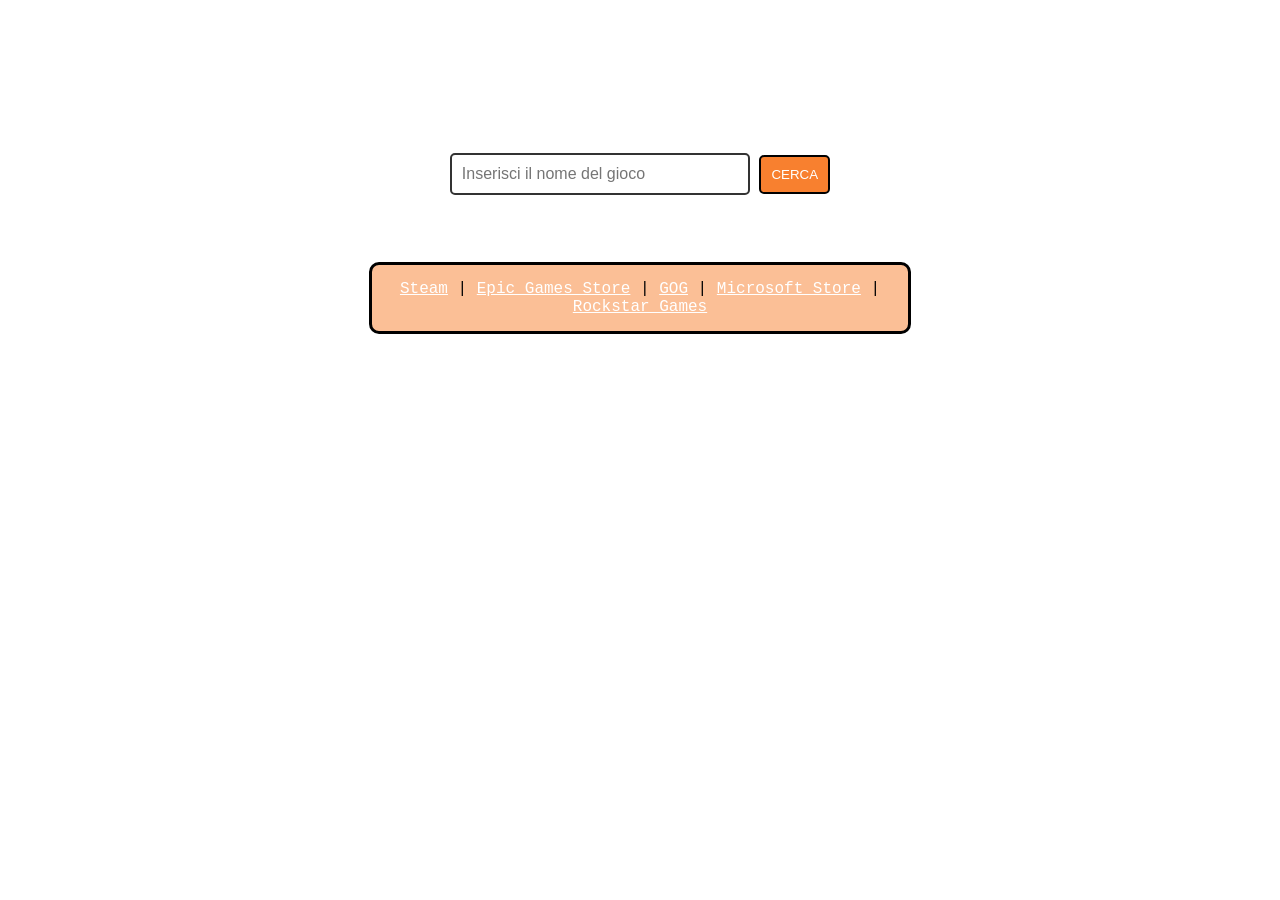
==== index.html @ 50886c07 "Cambio font" ====
<html lang="en">
<head>
    <meta charset="UTF-8">
    <meta name="viewport" content="width=device-width, initial-scale=1.0">
    <link rel="stylesheet" href="style.css">
    <title>Document</title>
</head>
<body>
    <h1>Game Finder</h1>
    <p style="font-size: 18px;">Trova i migliori giochi con sconti esclusivi!</p>
    <h2>Ricerca per Nome</h2>
    <form action>
    <input type="search" placeholder="Inserisci il nome del gioco" id="searchInput" style="padding: 10px; width: 300px; border-radius: 5px; border: 2px solid #333; font-size: 16px;" onkeypress="cerca();">
    <button onclick="cerca()" style="padding: 10px; background-color: rgb(248, 128, 47); color: white; border: 2px solid rgb(0, 0, 0); border-radius: 5px; cursor: pointer;">CERCA</button>
    </form>
    <h2>Siti Affidabili</h2>
        <nav>
        <a href="https://store.steampowered.com/?l=italian" target="_blank"; style="color: white;">Steam</a> |
        <a href="https://www.epicgames.com/store/it/" target="_blank" style="color: white;">Epic Games Store</a> |
        <a href="https://www.gog.com/" target="_blank" style="color: white;">GOG</a> |
        <a href="https://www.microsoft.com/it-it/store/b/xbox" target="_blank" style="color: white;">Microsoft Store</a> |
        <a href="https://www.rockstargames.com/" target="_blank" style="color: white;">Rockstar Games</a>
        </nav>
    <h2>Giochi in Evidenza</h2>
<div id="results"></div>

</body>
<script src="script.js"></script>
</html>
---- style.css ----
nav {
    background-color: rgba(248, 128, 47, 0.5);
    text-align: center;
    color: black;
    padding: 15px;
    border: 3px solid;
    border-color: rgb(0, 0, 0);
    border-radius: 10px;
    width: 40%;
    margin: auto;
}
body {
    background-image: url("https://images.wallpapersden.com/image/download/surreal-sunset-minimal-4k_bWllaGeUmZqaraWkpJRqZmdlrWdtbWU.jpg");
    background-size: cover;
    background-attachment: fixed;
    font-family: 'Courier New', Courier, monospace;
    text-align: center;
    color: white;
}

.game{
    height: 200px;
    width: 100%;
    border: 2px solid black;
    border-radius: 10px;
    margin-bottom: 37px;
    background: rgba(250, 157, 95, 0.3);
    display: flex;
    justify-content: center;
    align-items: center;
    gap: 90px;
    cursor: pointer;
    animation: hovergioco 0.5s ease-in-out;
    transition: background-color 0.5s ease-in-out;
}

@keyframes hovergioco{
    from {background-color: rgba(250, 157, 95, 0.3);}
    to {background-color: rgba(252, 174, 122, 0.63);}
}

.game:hover{
    background-color:   rgba(252, 174, 122, 0.63);
    animation: hovergioco 0.5s ease-in-out;
    transition: background-color 0.5s ease-in-out;

}

.game .thumb {
    width: 180px;
    height: 150px;
}

.game .title{
    text-decoration: underline;
    font-size: 2rem;
}

.loader {
  display: none;
  position: relative;
  width: 25px;
  padding: 6px;
  aspect-ratio: 1;
  border-radius: 50%;
  background: white;
  --_m: 
    conic-gradient(#0000 10%,#000),
    linear-gradient(#000 0 0) content-box;
  -webkit-mask: var(--_m);
          mask: var(--_m);
  -webkit-mask-composite: source-out;
          mask-composite: subtract;
  animation: l3 1s infinite linear;
}
@keyframes l3 {to{transform: rotate(1turn)}
	      0%{left:50%; top:70px;}
	      100%{left:50%; top:70px;}    
}

.notfound{
    background-color:white;
    text-align: center;
    color:black;
    padding: 15px;
    border: 3px solid;
    border-color: rgb(0, 0, 0);
    height: 40px;
    width: 300px;
    margin: auto;
}
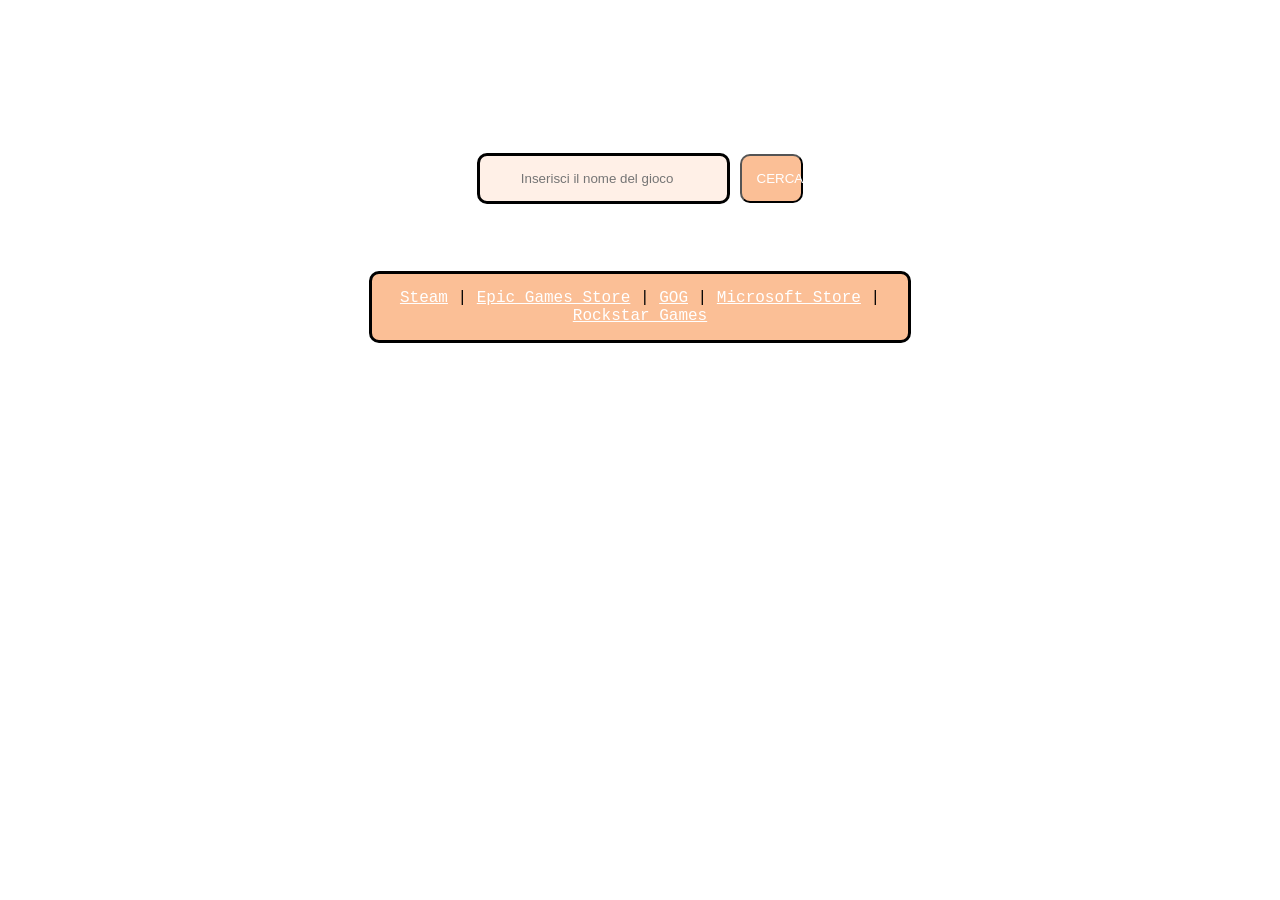
==== commit dd9fac79: "style ordinato, style barra ricerca" ====
--- a/index.html
+++ b/index.html
@@ -10,8 +10,8 @@
     <p style="font-size: 18px;">Trova i migliori giochi con sconti esclusivi!</p>
     <h2>Ricerca per Nome</h2>
     <form action>
-    <input type="search" placeholder="Inserisci il nome del gioco" id="searchInput" style="padding: 10px; width: 300px; border-radius: 5px; border: 2px solid #333; font-size: 16px;" onkeypress="cerca();">
-    <button onclick="cerca()" style="padding: 10px; background-color: rgb(248, 128, 47); color: white; border: 2px solid rgb(0, 0, 0); border-radius: 5px; cursor: pointer;">CERCA</button>
+    <input type="search" class="search" placeholder="Inserisci il nome del gioco" id="searchInput" onkeypress="cerca();">
+    <button class = "cerca" onclick="cerca()">CERCA</button>
     </form>
     <h2>Siti Affidabili</h2>
         <nav>
--- a/style.css
+++ b/style.css
@@ -89,4 +89,29 @@
     height: 40px;
     width: 300px;
     margin: auto;
-}+}
+
+.search{
+    background-color: rgba(255, 226, 207, 0.5);
+    text-align: center;
+    color: rgb(255, 255, 255);
+    padding: 15px;
+    border: 3px solid;
+    border-color: rgb(0, 0, 0);
+    border-radius: 10px;
+    width: 20%;
+    margin: auto;
+}
+
+.cerca{
+    background-color: rgba(248, 128, 47, 0.5);
+    text-align: center;
+    color: rgb(255, 255, 255);
+    padding: 15px;
+    border: 5   px solid;
+    border-color: rgb(0, 0, 0);
+    border-radius: 10px;
+    height: 5.5%;
+    width: 5%;
+    margin: auto;
+}
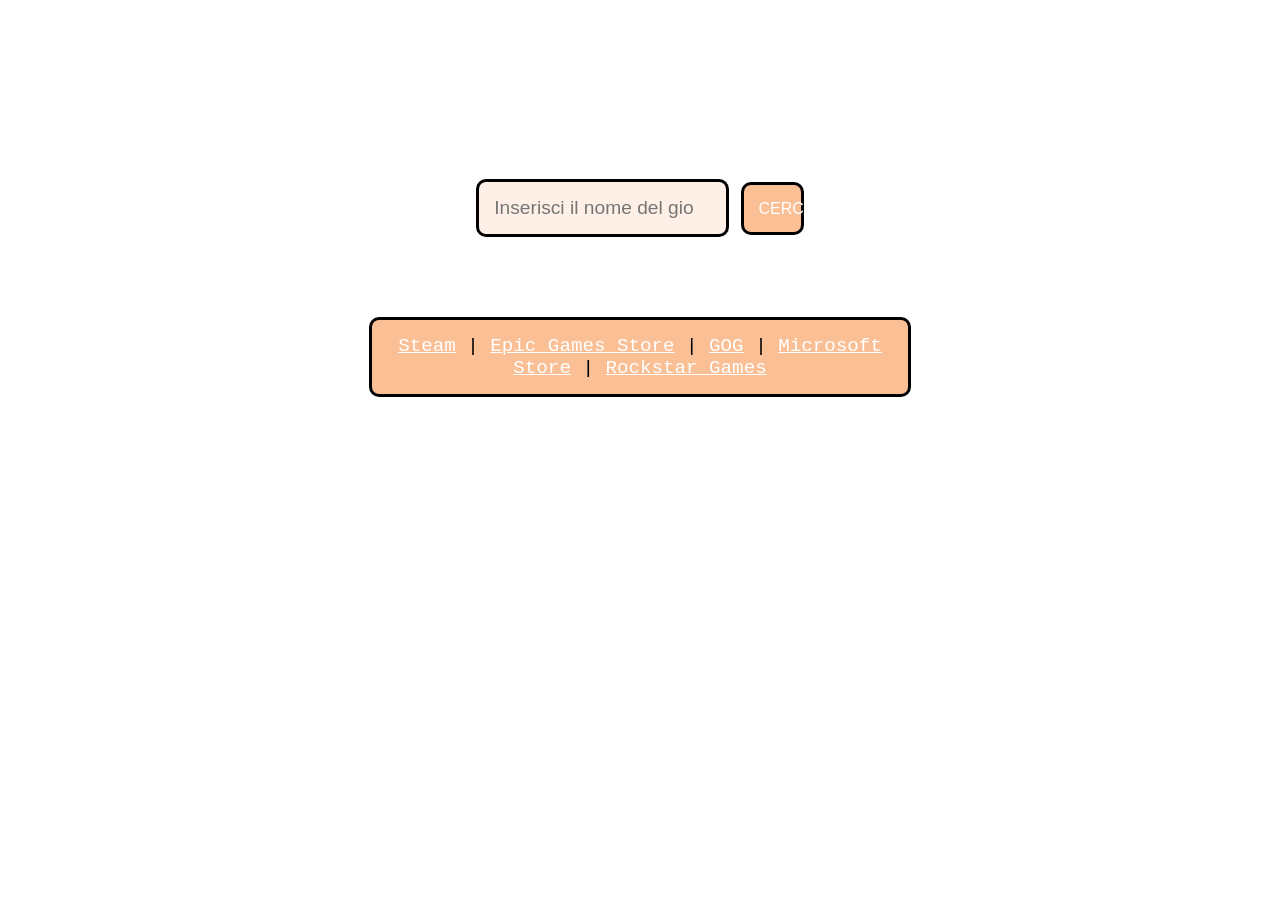
==== commit e467ae42: "aggiunta stile" ====
--- a/index.html
+++ b/index.html
@@ -15,7 +15,7 @@
     </form>
     <h2>Siti Affidabili</h2>
         <nav>
-        <a href="https://store.steampowered.com/?l=italian" target="_blank"; style="color: white;">Steam</a> |
+        <a href="https://store.steampowered.com/?l=italian" target="_blank"; style="color: white; ">Steam</a> |
         <a href="https://www.epicgames.com/store/it/" target="_blank" style="color: white;">Epic Games Store</a> |
         <a href="https://www.gog.com/" target="_blank" style="color: white;">GOG</a> |
         <a href="https://www.microsoft.com/it-it/store/b/xbox" target="_blank" style="color: white;">Microsoft Store</a> |
--- a/style.css
+++ b/style.css
@@ -9,12 +9,15 @@
     border-radius: 10px;
     width: 40%;
     margin: auto;
+    font-size: 1.2rem;  
 }
+
 body {
     background-image: url("https://images.wallpapersden.com/image/download/surreal-sunset-minimal-4k_bWllaGeUmZqaraWkpJRqZmdlrWdtbWU.jpg");
     background-size: cover;
     background-attachment: fixed;
     font-family: 'Courier New', Courier, monospace;
+    font-size: 1.2rem;
     text-align: center;
     color: white;
 }
@@ -38,6 +41,11 @@
 @keyframes hovergioco{
     from {background-color: rgba(250, 157, 95, 0.3);}
     to {background-color: rgba(252, 174, 122, 0.63);}
+}
+
+@keyframes hoversiti{
+    from {background-color: rgba(248, 128, 47, 0.5);}
+    to {background-color: rgba(248, 128, 47, 0.8);}
 }
 
 .game:hover{
@@ -101,6 +109,7 @@
     border-radius: 10px;
     width: 20%;
     margin: auto;
+    font-size: 1.2rem;
 }
 
 .cerca{
@@ -108,10 +117,11 @@
     text-align: center;
     color: rgb(255, 255, 255);
     padding: 15px;
-    border: 5   px solid;
+    border: 3px solid;
     border-color: rgb(0, 0, 0);
     border-radius: 10px;
-    height: 5.5%;
+    height: 6%;
     width: 5%;
     margin: auto;
+    font-size: 1rem;
 }
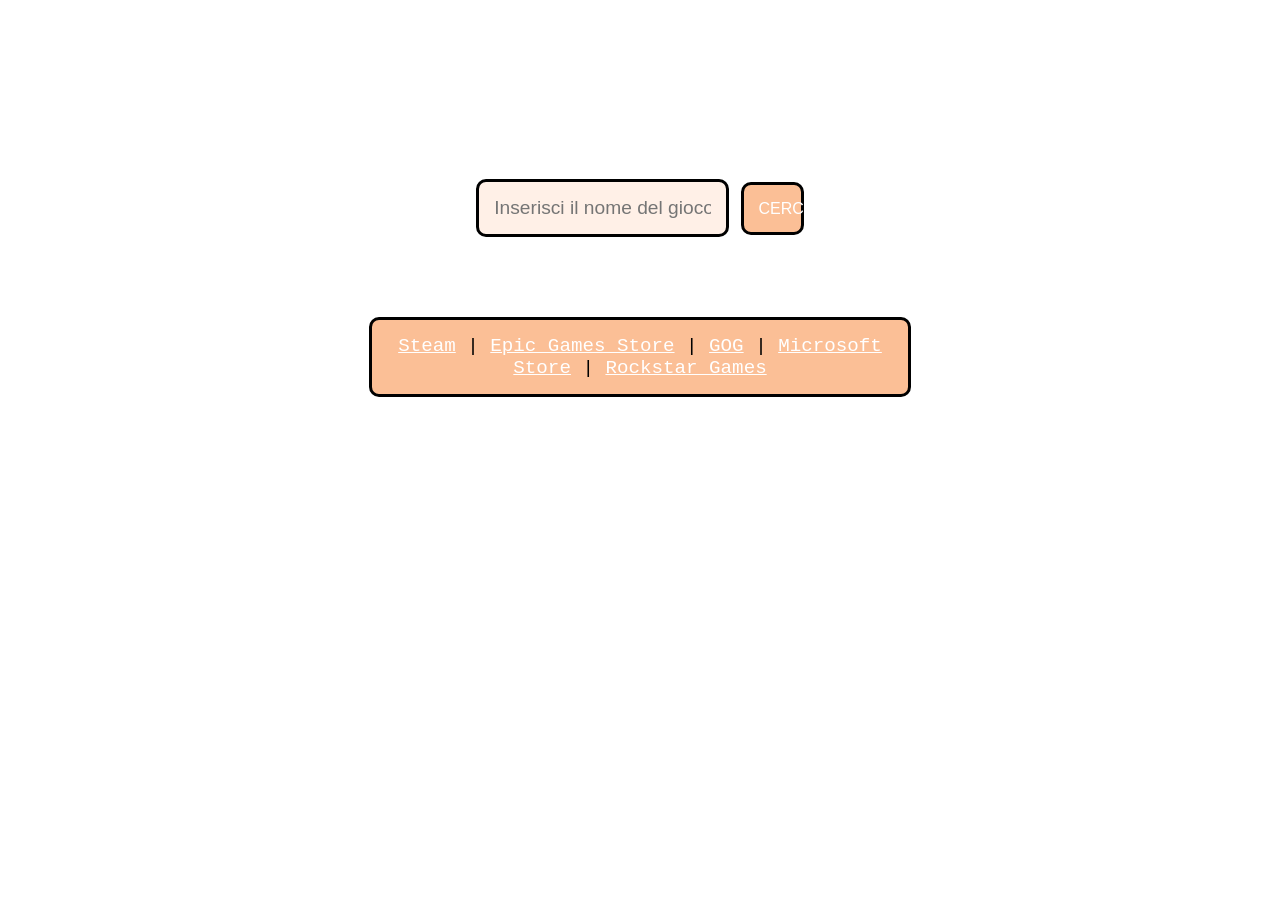
==== commit 4f043e86: "fix" ====
--- a/index.html
+++ b/index.html
@@ -9,10 +9,8 @@
     <h1>Game Finder</h1>
     <p style="font-size: 18px;">Trova i migliori giochi con sconti esclusivi!</p>
     <h2>Ricerca per Nome</h2>
-    <form action>
-    <input type="search" class="search" placeholder="Inserisci il nome del gioco" id="searchInput" onkeypress="cerca();">
+    <input class="search" placeholder="Inserisci il nome del gioco" id="searchInput">
     <button class = "cerca" onclick="cerca()">CERCA</button>
-    </form>
     <h2>Siti Affidabili</h2>
         <nav>
         <a href="https://store.steampowered.com/?l=italian" target="_blank"; style="color: white; ">Steam</a> |
@@ -23,7 +21,7 @@
         </nav>
     <h2>Giochi in Evidenza</h2>
 <div id="results"></div>
-
+<div class="loader"></div>
 </body>
 <script src="script.js"></script>
 </html>
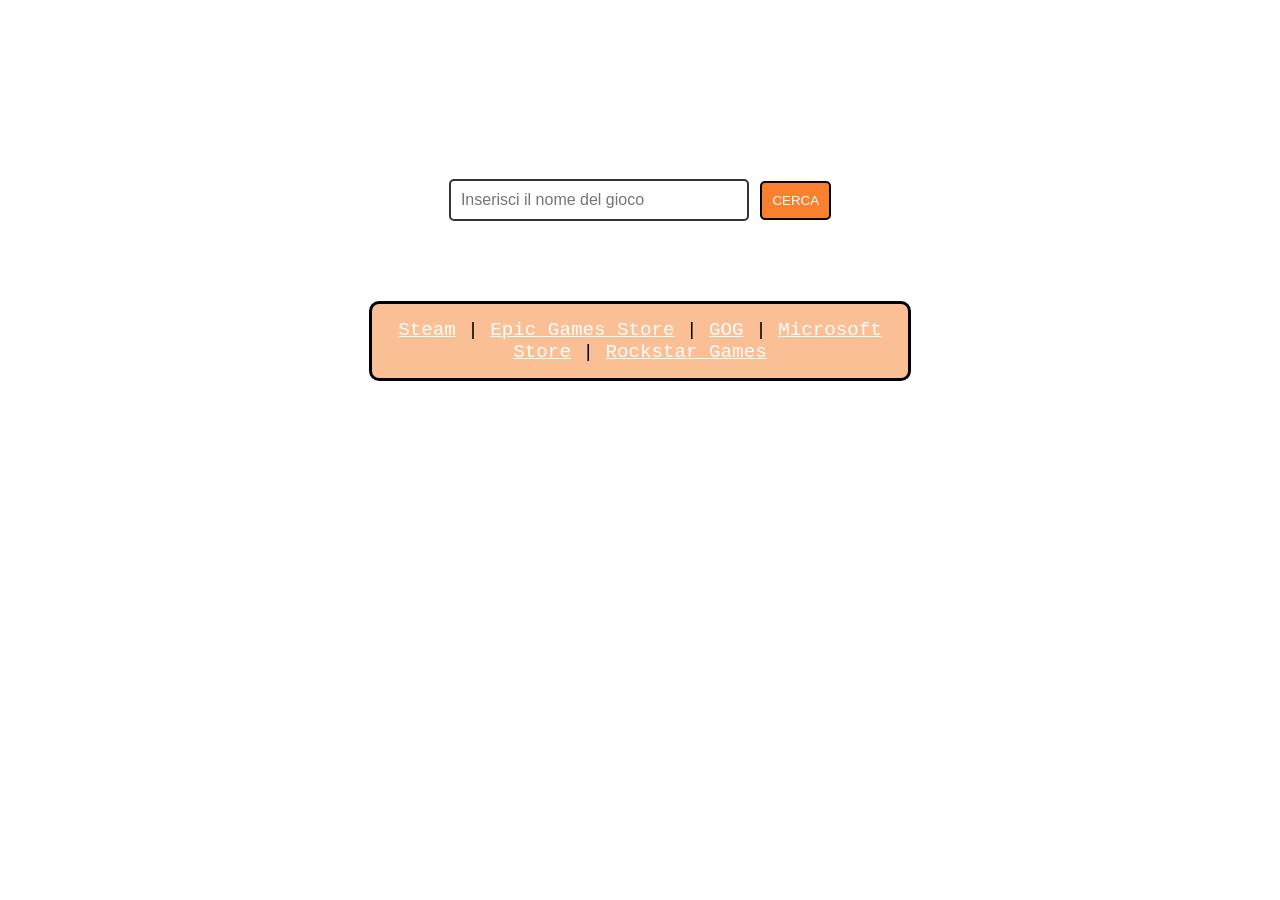
==== commit bc5256de: "-" ====
--- a/index.html
+++ b/index.html
@@ -9,11 +9,13 @@
     <h1>Game Finder</h1>
     <p style="font-size: 18px;">Trova i migliori giochi con sconti esclusivi!</p>
     <h2>Ricerca per Nome</h2>
-    <input class="search" placeholder="Inserisci il nome del gioco" id="searchInput">
-    <button class = "cerca" onclick="cerca()">CERCA</button>
+    <form action>
+    <input type="search" placeholder="Inserisci il nome del gioco" id="searchInput" style="padding: 10px; width: 300px; border-radius: 5px; border: 2px solid #333; font-size: 16px;">
+    <button onclick="cerca()" style="padding: 10px; background-color: rgb(248, 128, 47); color: white; border: 2px solid rgb(0, 0, 0); border-radius: 5px; cursor: pointer;">CERCA</button>
+    </form>
     <h2>Siti Affidabili</h2>
         <nav>
-        <a href="https://store.steampowered.com/?l=italian" target="_blank"; style="color: white; ">Steam</a> |
+        <a href="https://store.steampowered.com/?l=italian" target="_blank"; style="color: white;">Steam</a> |
         <a href="https://www.epicgames.com/store/it/" target="_blank" style="color: white;">Epic Games Store</a> |
         <a href="https://www.gog.com/" target="_blank" style="color: white;">GOG</a> |
         <a href="https://www.microsoft.com/it-it/store/b/xbox" target="_blank" style="color: white;">Microsoft Store</a> |
@@ -21,7 +23,7 @@
         </nav>
     <h2>Giochi in Evidenza</h2>
 <div id="results"></div>
-<div class="loader"></div>
+
 </body>
 <script src="script.js"></script>
 </html>
--- a/style.css
+++ b/style.css
@@ -41,11 +41,6 @@
 @keyframes hovergioco{
     from {background-color: rgba(250, 157, 95, 0.3);}
     to {background-color: rgba(252, 174, 122, 0.63);}
-}
-
-@keyframes hoversiti{
-    from {background-color: rgba(248, 128, 47, 0.5);}
-    to {background-color: rgba(248, 128, 47, 0.8);}
 }
 
 .game:hover{
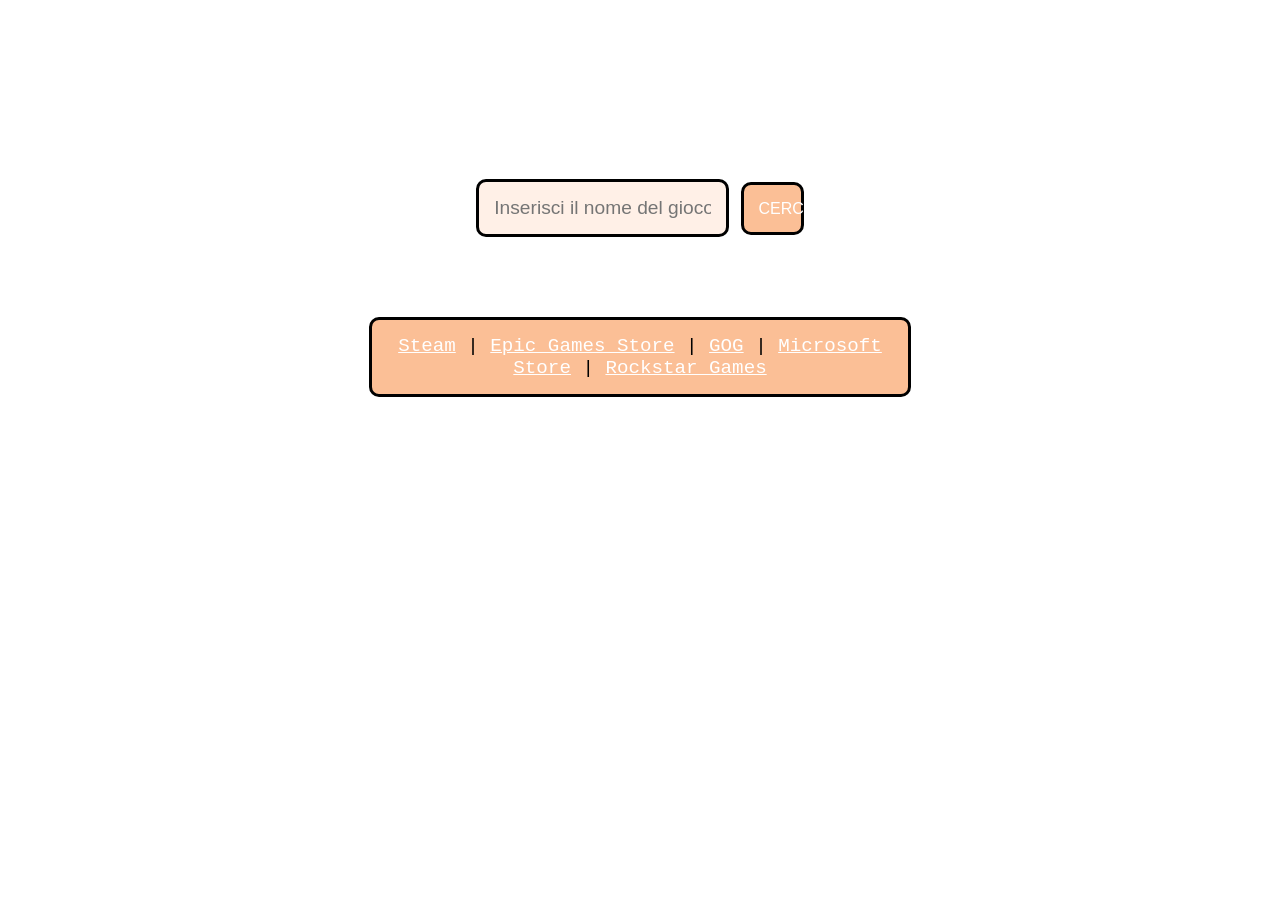
==== commit 194ef23e: "Merge branch 'main' of https://github.com/AlexUccello/GameFinder" ====
--- a/index.html
+++ b/index.html
@@ -9,13 +9,11 @@
     <h1>Game Finder</h1>
     <p style="font-size: 18px;">Trova i migliori giochi con sconti esclusivi!</p>
     <h2>Ricerca per Nome</h2>
-    <form action>
-    <input type="search" placeholder="Inserisci il nome del gioco" id="searchInput" style="padding: 10px; width: 300px; border-radius: 5px; border: 2px solid #333; font-size: 16px;">
-    <button onclick="cerca()" style="padding: 10px; background-color: rgb(248, 128, 47); color: white; border: 2px solid rgb(0, 0, 0); border-radius: 5px; cursor: pointer;">CERCA</button>
-    </form>
+    <input class="search" placeholder="Inserisci il nome del gioco" id="searchInput">
+    <button class = "cerca" onclick="cerca()">CERCA</button>
     <h2>Siti Affidabili</h2>
         <nav>
-        <a href="https://store.steampowered.com/?l=italian" target="_blank"; style="color: white;">Steam</a> |
+        <a href="https://store.steampowered.com/?l=italian" target="_blank"; style="color: white; ">Steam</a> |
         <a href="https://www.epicgames.com/store/it/" target="_blank" style="color: white;">Epic Games Store</a> |
         <a href="https://www.gog.com/" target="_blank" style="color: white;">GOG</a> |
         <a href="https://www.microsoft.com/it-it/store/b/xbox" target="_blank" style="color: white;">Microsoft Store</a> |
@@ -23,7 +21,7 @@
         </nav>
     <h2>Giochi in Evidenza</h2>
 <div id="results"></div>
-
+<div class="loader"></div>
 </body>
 <script src="script.js"></script>
 </html>
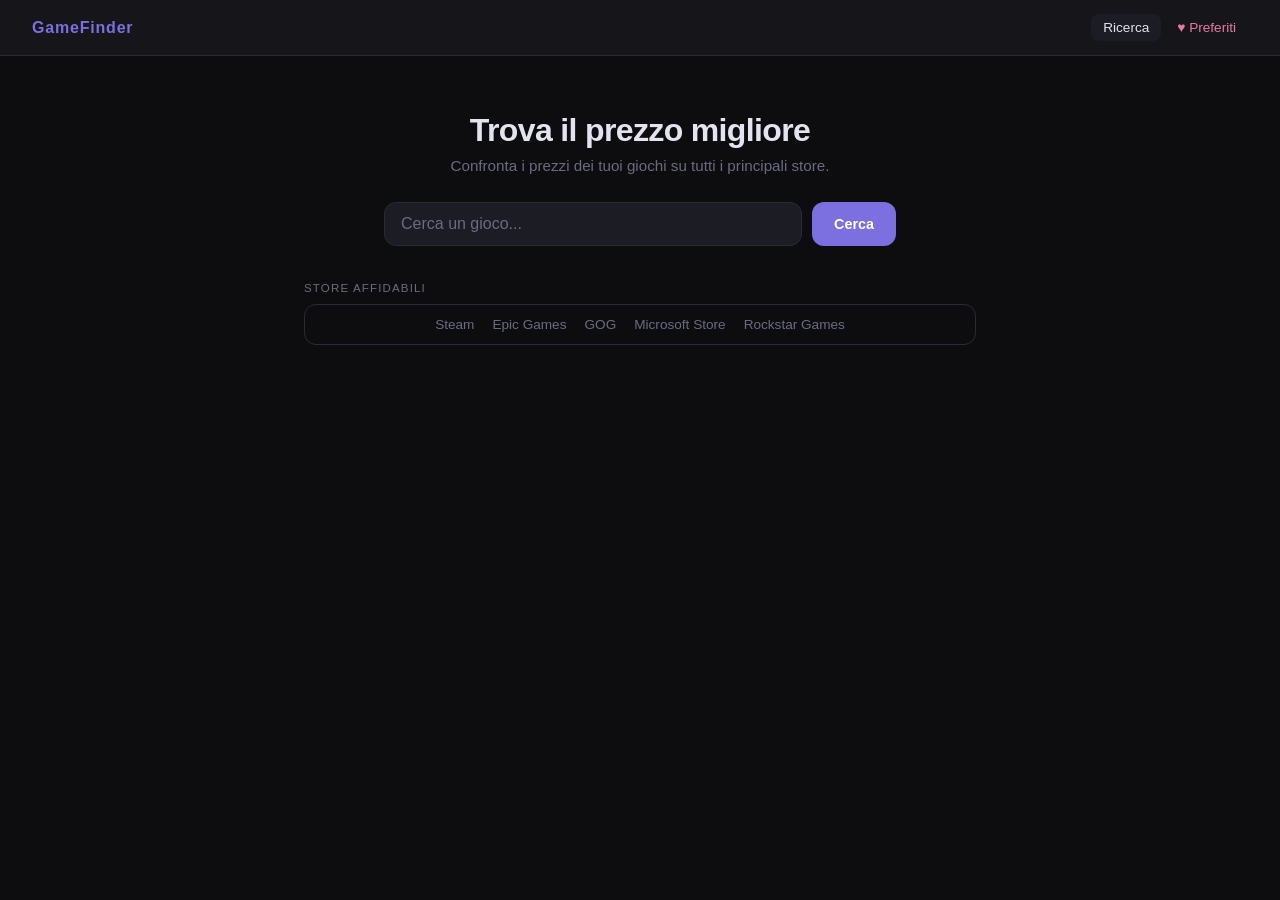
==== commit 8214253b: "fjhsdy" ====
--- a/index.html
+++ b/index.html
@@ -1,27 +1,47 @@
-<html lang="en">
+<!DOCTYPE html>
+<html lang="it">
 <head>
-    <meta charset="UTF-8">
-    <meta name="viewport" content="width=device-width, initial-scale=1.0">
-    <link rel="stylesheet" href="style.css">
-    <title>Document</title>
+  <meta charset="UTF-8">
+  <meta name="viewport" content="width=device-width, initial-scale=1.0">
+  <link rel="stylesheet" href="style.css">
+  <title>GameFinder</title>
 </head>
 <body>
-    <h1>Game Finder</h1>
-    <p style="font-size: 18px;">Trova i migliori giochi con sconti esclusivi!</p>
-    <h2>Ricerca per Nome</h2>
-    <input class="search" placeholder="Inserisci il nome del gioco" id="searchInput">
-    <button class = "cerca" onclick="cerca()">CERCA</button>
-    <h2>Siti Affidabili</h2>
-        <nav>
-        <a href="https://store.steampowered.com/?l=italian" target="_blank"; style="color: white; ">Steam</a> |
-        <a href="https://www.epicgames.com/store/it/" target="_blank" style="color: white;">Epic Games Store</a> |
-        <a href="https://www.gog.com/" target="_blank" style="color: white;">GOG</a> |
-        <a href="https://www.microsoft.com/it-it/store/b/xbox" target="_blank" style="color: white;">Microsoft Store</a> |
-        <a href="https://www.rockstargames.com/" target="_blank" style="color: white;">Rockstar Games</a>
-        </nav>
-    <h2>Giochi in Evidenza</h2>
-<div id="results"></div>
-<div class="loader"></div>
+
+<nav class="topnav">
+  <a class="nav-logo" href="index.html">GameFinder</a>
+  <div class="nav-links">
+    <a class="nav-link active" href="index.html">Ricerca</a>
+    <a class="nav-link fav-link" href="preferiti.html">&#9829; Preferiti</a>
+  </div>
+</nav>
+
+<div class="page-header">
+  <h1>Trova il prezzo migliore</h1>
+  <p>Confronta i prezzi dei tuoi giochi su tutti i principali store.</p>
+</div>
+
+<div class="search-wrap">
+  <input class="search" id="searchInput" placeholder="Cerca un gioco..." autocomplete="off">
+  <button class="cerca" onclick="cerca()">Cerca</button>
+</div>
+
+<div class="stores-section">
+  <p class="section-label">Store affidabili</p>
+  <div class="store-links">
+    <a href="https://store.steampowered.com/?l=italian" target="_blank" rel="noopener">Steam</a>
+    <a href="https://www.epicgames.com/store/it/" target="_blank" rel="noopener">Epic Games</a>
+    <a href="https://www.gog.com/" target="_blank" rel="noopener">GOG</a>
+    <a href="https://www.microsoft.com/it-it/store/b/xbox" target="_blank" rel="noopener">Microsoft Store</a>
+    <a href="https://www.rockstargames.com/" target="_blank" rel="noopener">Rockstar Games</a>
+  </div>
+</div>
+
+<div class="results-section">
+  <div class="loader" id="loader"></div>
+  <div id="results"></div>
+</div>
+
+<script src="script.js"></script>
 </body>
-<script src="script.js"></script>
-</html>+</html>
--- a/style.css
+++ b/style.css
@@ -1,122 +1,449 @@
-
-nav {
-    background-color: rgba(248, 128, 47, 0.5);
-    text-align: center;
-    color: black;
-    padding: 15px;
-    border: 3px solid;
-    border-color: rgb(0, 0, 0);
-    border-radius: 10px;
-    width: 40%;
-    margin: auto;
-    font-size: 1.2rem;  
+*, *::before, *::after { box-sizing: border-box; margin: 0; padding: 0; }
+
+:root {
+  --bg:      #0d0d10;
+  --surface: #15151a;
+  --card:    #1c1c24;
+  --border:  #2a2a35;
+  --accent:  #7c6fe0;
+  --accent2: #5b4fc7;
+  --green:   #22c55e;
+  --red:     #e879a0;
+  --text:    #e4e4f0;
+  --muted:   #6b6b80;
+  --radius:  12px;
 }
 
 body {
-    background-image: url("https://images.wallpapersden.com/image/download/surreal-sunset-minimal-4k_bWllaGeUmZqaraWkpJRqZmdlrWdtbWU.jpg");
-    background-size: cover;
-    background-attachment: fixed;
-    font-family: 'Courier New', Courier, monospace;
-    font-size: 1.2rem;
-    text-align: center;
-    color: white;
-}
-
-.game{
-    height: 200px;
-    width: 100%;
-    border: 2px solid black;
-    border-radius: 10px;
-    margin-bottom: 37px;
-    background: rgba(250, 157, 95, 0.3);
-    display: flex;
-    justify-content: center;
-    align-items: center;
-    gap: 90px;
-    cursor: pointer;
-    animation: hovergioco 0.5s ease-in-out;
-    transition: background-color 0.5s ease-in-out;
-}
-
-@keyframes hovergioco{
-    from {background-color: rgba(250, 157, 95, 0.3);}
-    to {background-color: rgba(252, 174, 122, 0.63);}
-}
-
-.game:hover{
-    background-color:   rgba(252, 174, 122, 0.63);
-    animation: hovergioco 0.5s ease-in-out;
-    transition: background-color 0.5s ease-in-out;
-
-}
-
-.game .thumb {
-    width: 180px;
-    height: 150px;
-}
-
-.game .title{
-    text-decoration: underline;
-    font-size: 2rem;
-}
-
+  background: var(--bg);
+  color: var(--text);
+  font-family: -apple-system, BlinkMacSystemFont, 'Segoe UI', sans-serif;
+  min-height: 100vh;
+}
+
+/* ── NAV ── */
+nav.topnav {
+  display: flex;
+  align-items: center;
+  justify-content: space-between;
+  padding: 0 32px;
+  height: 56px;
+  border-bottom: 1px solid var(--border);
+  background: var(--surface);
+  position: sticky;
+  top: 0;
+  z-index: 10;
+}
+.nav-logo {
+  font-size: 1rem;
+  font-weight: 700;
+  letter-spacing: 0.05em;
+  color: var(--accent);
+  text-decoration: none;
+}
+.nav-links {
+  display: flex;
+  align-items: center;
+  gap: 4px;
+}
+.nav-link {
+  color: var(--muted);
+  text-decoration: none;
+  font-size: 0.85rem;
+  padding: 6px 12px;
+  border-radius: 8px;
+  transition: color 0.2s, background 0.2s;
+}
+.nav-link:hover      { color: var(--text); background: var(--card); }
+.nav-link.active     { color: var(--text); background: var(--card); }
+.nav-link.fav-link   { color: var(--red); }
+.nav-link.fav-link:hover { background: #2d0d1a; }
+
+/* ── PAGE HEADER ── */
+.page-header {
+  max-width: 720px;
+  margin: 56px auto 0;
+  padding: 0 24px;
+  text-align: center;
+}
+.page-header h1 {
+  font-size: 2rem;
+  font-weight: 700;
+  letter-spacing: -0.02em;
+}
+.page-header p {
+  margin-top: 8px;
+  color: var(--muted);
+  font-size: 0.95rem;
+}
+
+/* ── SEARCH ── */
+.search-wrap {
+  display: flex;
+  gap: 10px;
+  max-width: 560px;
+  margin: 28px auto 0;
+  padding: 0 24px;
+}
+.search {
+  flex: 1;
+  background: var(--card);
+  border: 1px solid var(--border);
+  border-radius: var(--radius);
+  padding: 12px 16px;
+  color: var(--text);
+  font-size: 1rem;
+  outline: none;
+  transition: border-color 0.2s;
+}
+.search::placeholder { color: var(--muted); }
+.search:focus { border-color: var(--accent); }
+
+.cerca {
+  background: var(--accent);
+  color: #fff;
+  border: none;
+  border-radius: var(--radius);
+  padding: 12px 22px;
+  font-size: 0.9rem;
+  font-weight: 600;
+  cursor: pointer;
+  transition: background 0.2s;
+  white-space: nowrap;
+}
+.cerca:hover { background: var(--accent2); }
+
+/* ── STORES NAV ── */
+.stores-section {
+  max-width: 720px;
+  margin: 36px auto 0;
+  padding: 0 24px;
+}
+.section-label {
+  font-size: 0.72rem;
+  text-transform: uppercase;
+  letter-spacing: 0.1em;
+  color: var(--muted);
+  margin-bottom: 10px;
+}
+.store-links {
+  border: 1px solid var(--border);
+  border-radius: var(--radius);
+  padding: 12px 20px;
+  display: flex;
+  flex-wrap: wrap;
+  gap: 6px 18px;
+  justify-content: center;
+  align-items: center;
+}
+.store-links a {
+  color: var(--muted);
+  font-size: 0.85rem;
+  text-decoration: none;
+  transition: color 0.2s;
+}
+.store-links a:hover { color: var(--text); }
+
+/* ── RESULTS / SECTION ── */
+.results-section {
+  max-width: 720px;
+  margin: 36px auto 60px;
+  padding: 0 24px;
+}
+
+#results { display: flex; flex-direction: column; gap: 10px; }
+
+/* ── GAME CARD ── */
+.game {
+  background: var(--card);
+  border: 1px solid var(--border);
+  border-radius: var(--radius);
+  padding: 12px 16px;
+  display: flex;
+  align-items: center;
+  gap: 14px;
+  transition: border-color 0.2s, transform 0.15s;
+}
+.game:hover { border-color: var(--accent); transform: translateY(-1px); }
+
+.thumb {
+  width: 96px;
+  height: 54px;
+  object-fit: cover;
+  border-radius: 8px;
+  flex-shrink: 0;
+  background: var(--surface);
+}
+.game-info { flex: 1; min-width: 0; }
+.title {
+  font-size: 0.95rem;
+  font-weight: 600;
+  color: var(--text);
+  text-decoration: none;
+  display: block;
+  white-space: nowrap;
+  overflow: hidden;
+  text-overflow: ellipsis;
+  transition: color 0.2s;
+}
+.title:hover { color: var(--accent); }
+.price { margin-top: 4px; font-size: 0.82rem; color: var(--green); }
+
+.game-actions { display: flex; gap: 8px; align-items: center; flex-shrink: 0; }
+
+.popup {
+  background: none;
+  border: 1px solid var(--border);
+  color: var(--text);
+  border-radius: 8px;
+  padding: 7px 14px;
+  font-size: 0.82rem;
+  cursor: pointer;
+  transition: border-color 0.2s, color 0.2s;
+  white-space: nowrap;
+}
+.popup:hover { border-color: var(--accent); color: var(--accent); }
+
+/* ── FAV BUTTON ── */
+.fav-btn {
+  background: none;
+  border: 1px solid var(--border);
+  color: var(--muted);
+  border-radius: 8px;
+  padding: 7px 11px;
+  font-size: 0.9rem;
+  cursor: pointer;
+  transition: border-color 0.2s, color 0.2s, background 0.2s;
+  line-height: 1;
+}
+.fav-btn:hover  { border-color: var(--red); color: var(--red); }
+.fav-btn.active { border-color: var(--red); color: var(--red); background: #2d0d1a; }
+
+/* ── PREFERITI PAGE ── */
+.favs-grid { display: flex; flex-direction: column; gap: 10px; }
+
+.empty-state {
+  text-align: center;
+  padding: 60px 24px;
+  color: var(--muted);
+}
+.empty-state .empty-icon { font-size: 2.5rem; margin-bottom: 12px; }
+.empty-state p { font-size: 0.95rem; }
+.empty-state a { color: var(--accent); text-decoration: none; }
+.empty-state a:hover { text-decoration: underline; }
+
+.fav-card {
+  background: var(--card);
+  border: 1px solid var(--border);
+  border-radius: var(--radius);
+  padding: 12px 16px;
+  display: flex;
+  align-items: center;
+  gap: 14px;
+  transition: border-color 0.2s;
+}
+.fav-card:hover { border-color: #e879a055; }
+
+.fav-thumb {
+  width: 96px;
+  height: 54px;
+  object-fit: cover;
+  border-radius: 8px;
+  flex-shrink: 0;
+  background: var(--surface);
+}
+.fav-info {
+  flex: 1;
+  min-width: 0;
+  display: flex;
+  flex-direction: column;
+  gap: 3px;
+}
+.fav-title {
+  font-size: 0.95rem;
+  font-weight: 600;
+  white-space: nowrap;
+  overflow: hidden;
+  text-overflow: ellipsis;
+}
+.fav-price { font-size: 0.82rem; color: var(--green); }
+
+.fav-actions { display: flex; gap: 8px; align-items: center; flex-shrink: 0; }
+
+.fav-remove {
+  background: none;
+  border: 1px solid var(--border);
+  color: var(--muted);
+  border-radius: 8px;
+  padding: 7px 10px;
+  font-size: 0.8rem;
+  cursor: pointer;
+  transition: border-color 0.2s, color 0.2s;
+  line-height: 1;
+}
+.fav-remove:hover { border-color: #f87171; color: #f87171; }
+
+/* ── DETTAGLI — LOADER ── */
+.loader-wrap {
+  display: flex;
+  flex-direction: column;
+  align-items: center;
+  gap: 16px;
+  padding: 80px 0;
+}
+.spinner {
+  width: 36px; height: 36px;
+  border: 3px solid var(--border);
+  border-top-color: var(--accent);
+  border-radius: 50%;
+  animation: spin 0.8s linear infinite;
+}
+.loader-wrap p { color: var(--muted); font-size: 0.9rem; }
+
+/* ── DETTAGLI — ERROR ── */
+.error-box {
+  display: none;
+  margin: 60px auto;
+  max-width: 400px;
+  background: #2a1515;
+  border: 1px solid #4a2020;
+  border-radius: var(--radius);
+  padding: 24px;
+  text-align: center;
+  color: #f87171;
+}
+
+/* ── DETTAGLI — HERO ── */
+.hero {
+  display: none;
+  max-width: 860px;
+  margin: 40px auto 0;
+  padding: 0 24px;
+}
+.hero-inner {
+  display: flex;
+  gap: 32px;
+  align-items: flex-start;
+}
+.hero-thumb {
+  width: 220px;
+  min-width: 220px;
+  border-radius: var(--radius);
+  border: 1px solid var(--border);
+  object-fit: cover;
+  background: var(--card);
+}
+.hero-info { flex: 1; }
+.hero-title {
+  font-size: 1.9rem;
+  font-weight: 700;
+  line-height: 1.2;
+  margin-bottom: 12px;
+}
+.stats-row {
+  display: flex;
+  flex-wrap: wrap;
+  gap: 16px;
+  margin-top: 20px;
+}
+.stat {
+  background: var(--card);
+  border: 1px solid var(--border);
+  border-radius: var(--radius);
+  padding: 14px 20px;
+  min-width: 120px;
+}
+.stat-label { font-size: 0.72rem; text-transform: uppercase; letter-spacing: 0.08em; color: var(--muted); margin-bottom: 4px; }
+.stat-value { font-size: 1.2rem; font-weight: 700; }
+.stat-value.price { color: var(--green); }
+.stat-value.small { font-size: 1rem; }
+
+/* ── DETTAGLI — DEALS ── */
+.deals-section {
+  display: none;
+  max-width: 860px;
+  margin: 40px auto 60px;
+  padding: 0 24px;
+}
+.deals-grid {
+  display: grid;
+  grid-template-columns: repeat(auto-fill, minmax(220px, 1fr));
+  gap: 14px;
+}
+.deal-card {
+  background: var(--card);
+  border: 1px solid var(--border);
+  border-radius: var(--radius);
+  padding: 18px;
+  display: flex;
+  flex-direction: column;
+  gap: 10px;
+  transition: border-color 0.2s, transform 0.15s;
+}
+.deal-card:hover { border-color: var(--accent); transform: translateY(-2px); }
+.deal-store { display: flex; align-items: center; gap: 10px; }
+.store-icon {
+  width: 28px; height: 28px;
+  border-radius: 6px;
+  object-fit: contain;
+  background: #fff;
+  padding: 2px;
+  flex-shrink: 0;
+}
+.store-name { font-size: 0.9rem; font-weight: 600; }
+.deal-prices { display: flex; align-items: baseline; gap: 8px; }
+.deal-sale { font-size: 1.3rem; font-weight: 700; color: var(--green); }
+.deal-retail { font-size: 0.85rem; color: var(--muted); text-decoration: line-through; }
+.deal-footer { display: flex; justify-content: space-between; align-items: center; }
+.savings-badge {
+  font-size: 0.78rem;
+  font-weight: 700;
+  background: #14532d;
+  color: var(--green);
+  padding: 3px 8px;
+  border-radius: 999px;
+}
+.deal-link {
+  font-size: 0.8rem;
+  color: var(--accent);
+  text-decoration: none;
+  border: 1px solid var(--border);
+  border-radius: 6px;
+  padding: 4px 10px;
+  transition: background 0.15s, color 0.15s;
+}
+.deal-link:hover { background: var(--accent2); color: #fff; border-color: var(--accent2); }
+
+/* ── LOADER ── */
 .loader {
   display: none;
-  position: relative;
-  width: 25px;
-  padding: 6px;
-  aspect-ratio: 1;
+  width: 28px;
+  height: 28px;
+  border: 3px solid var(--border);
+  border-top-color: var(--accent);
   border-radius: 50%;
-  background: white;
-  --_m: 
-    conic-gradient(#0000 10%,#000),
-    linear-gradient(#000 0 0) content-box;
-  -webkit-mask: var(--_m);
-          mask: var(--_m);
-  -webkit-mask-composite: source-out;
-          mask-composite: subtract;
-  animation: l3 1s infinite linear;
-}
-@keyframes l3 {to{transform: rotate(1turn)}
-	      0%{left:50%; top:70px;}
-	      100%{left:50%; top:70px;}    
-}
-
-.notfound{
-    background-color:white;
-    text-align: center;
-    color:black;
-    padding: 15px;
-    border: 3px solid;
-    border-color: rgb(0, 0, 0);
-    height: 40px;
-    width: 300px;
-    margin: auto;
-}
-
-.search{
-    background-color: rgba(255, 226, 207, 0.5);
-    text-align: center;
-    color: rgb(255, 255, 255);
-    padding: 15px;
-    border: 3px solid;
-    border-color: rgb(0, 0, 0);
-    border-radius: 10px;
-    width: 20%;
-    margin: auto;
-    font-size: 1.2rem;
-}
-
-.cerca{
-    background-color: rgba(248, 128, 47, 0.5);
-    text-align: center;
-    color: rgb(255, 255, 255);
-    padding: 15px;
-    border: 3px solid;
-    border-color: rgb(0, 0, 0);
-    border-radius: 10px;
-    height: 6%;
-    width: 5%;
-    margin: auto;
-    font-size: 1rem;
-}
+  animation: spin 0.8s linear infinite;
+  margin: 40px auto;
+}
+@keyframes spin { to { transform: rotate(360deg); } }
+
+/* ── NOT FOUND ── */
+.notfound {
+  background: var(--card);
+  border: 1px solid var(--border);
+  border-radius: var(--radius);
+  padding: 20px;
+  text-align: center;
+  color: var(--muted);
+  font-size: 0.9rem;
+}
+
+/* ── RESPONSIVE ── */
+@media (max-width: 580px) {
+  nav.topnav { padding: 0 16px; }
+  .page-header { margin-top: 36px; }
+  .page-header h1 { font-size: 1.6rem; }
+  .search-wrap, .stores-section, .results-section { padding: 0 16px; }
+  .thumb, .fav-thumb { width: 72px; height: 40px; }
+  .nav-link { padding: 6px 8px; }
+}
